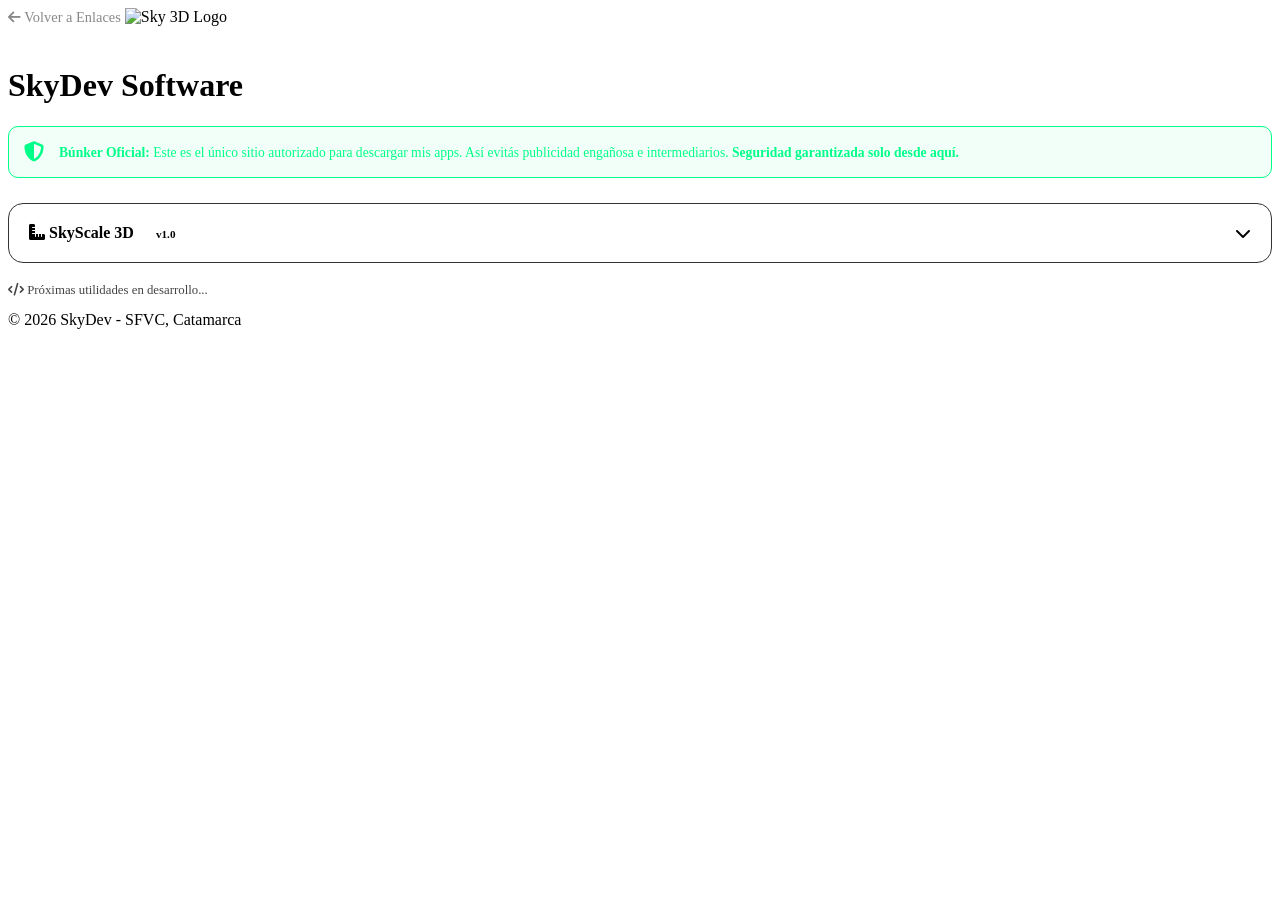
==== apps.html @ 411edb89 "Update apps.html" ====
<!DOCTYPE html>
<html lang="es">
<head>
    <meta charset="UTF-8">
    <meta name="viewport" content="width=device-width, initial-scale=1.0">
    <title>SkyDev Apps | Herramientas 3D</title>
    
    <link rel="stylesheet" href="https://cdnjs.cloudflare.com/ajax/libs/font-awesome/6.5.1/css/all.min.css">
    <link rel="stylesheet" href="style.css">
    
    <style>
        .security-notice {
            background: rgba(0, 255, 136, 0.05);
            border: 1px solid #00ff88;
            border-radius: 10px;
            padding: 15px;
            margin-bottom: 25px;
            font-size: 0.85em;
            line-height: 1.4;
            color: #00ff88;
            display: flex;
            align-items: center;
            gap: 15px;
        }

        .app-collapsible {
            background: rgba(255, 255, 255, 0.03);
            border: 1px solid #333;
            border-radius: 15px;
            margin-bottom: 15px;
            overflow: hidden;
            transition: 0.3s;
        }

        .app-collapsible summary {
            padding: 20px;
            list-style: none; 
            display: flex;
            justify-content: space-between;
            align-items: center;
            cursor: pointer;
            font-weight: bold;
        }

        .app-collapsible summary::-webkit-details-marker {
            display: none; 
        }

        .app-collapsible[open] {
            border-color: var(--accent-color);
            background: rgba(255, 255, 255, 0.05);
        }

        .app-content {
            padding: 0 20px 20px 20px;
            text-align: left;
            border-top: 1px solid #222;
        }

        .version-tag {
            font-size: 0.7em;
            background: var(--accent-color);
            color: #000;
            padding: 2px 8px;
            border-radius: 4px;
            margin-left: 10px;
        }

        .warning-box {
            background: rgba(243, 156, 18, 0.1);
            border-left: 4px solid #f39c12;
            padding: 10px;
            margin: 15px 0;
            font-size: 0.85em;
            color: #f39c12;
        }

        .back-button {
            display: inline-block;
            margin-bottom: 20px;
            color: #888;
            text-decoration: none;
            font-size: 0.9em;
        }

        .back-button:hover { color: var(--accent-color); }

        .inner-tutorial {
            background: #111;
            padding: 15px;
            border-radius: 8px;
            margin-top: 15px;
        }

        .step-item {
            margin-bottom: 15px;
            color: #ccc;
            font-size: 0.85em;
            line-height: 1.5;
        }

        .step-item strong {
            color: var(--accent-color);
            display: block;
            margin-bottom: 3px;
        }

        .author-credit {
            font-size: 0.75em;
            color: #666;
            margin-top: -10px;
            margin-bottom: 15px;
            display: block;
            font-style: italic;
        }
    </style>
</head>
<body>

    <div class="profile-container">
        <a href="index.html" class="back-button">
            <i class="fas fa-arrow-left"></i> Volver a Enlaces
        </a>

        <img src="logo.png" alt="Sky 3D Logo" class="logo">
        <h1>SkyDev Software</h1>
        
        <div class="security-notice">
            <i class="fas fa-shield-alt" style="font-size: 1.5em;"></i>
            <span>
                <strong>Búnker Oficial:</strong> Este es el único sitio autorizado para descargar mis apps. Así evitás publicidad engañosa e intermediarios. <b>Seguridad garantizada solo desde aquí.</b>
            </span>
        </div>

        <div class="links-container">
            
            <details class="app-collapsible">
                <summary>
                    <div>
                        <i class="fas fa-ruler-combined"></i> SkyScale 3D 
                        <span class="version-tag">v1.0</span>
                    </div>
                    <i class="fas fa-chevron-down"></i>
                </summary>
                
                <div class="app-content">
                    <p style="font-size: 0.9em; color: #ccc; margin-top: 15px;">
                        Optimizá el escalado de tus Chopps. Calculá el % exacto según la circunferencia real del inserto de aluminio.
                    </p>

                    <a href="./apps/SkyScale3D.apk" class="link-card" style="margin: 10px 0;" download>
                        <i class="fas fa-download"></i>
                        <span>Descargar APK Directa</span>
                    </a>
                    
                    <a href="https://www.virustotal.com/gui/file/7aca41ff1042cc9d44721fdc01b255e79ffb18291abf3b627790130710ea9257/detection" target="_blank" class="link-card" style="margin: 0; background: #1a1a1a; font-size: 0.8em;">
                        <i class="fas fa-shield-virus"></i>
                        <span>Ver Reporte VirusTotal</span>
                    </a>

                    <div class="warning-box">
                        <strong>⚠️ Tip Técnico:</strong> Imprimí una "rodaja" de prueba para verificar el calce. Ajustá el eje Z según el largo de tu aluminio.
                    </div>

                    <div class="inner-tutorial">
                        <h4 style="color: var(--accent-color); font-size: 1em; margin-bottom: 15px;">📖 Guía Técnica de Escalado:</h4>
                        
                        <p style="font-size: 0.8em; color: #888; margin-bottom: 8px;">Herramienta recomendada para medir radios:</p>
                        <a href="https://makerworld.com/en/models/2225287-caliper-radius-gauge-corner-radius-up-to-130-mm#profileId-2467730" target="_blank" class="link-card" style="margin: 0 0 15px 0; background: #333; border: 1px solid #444; font-size: 0.8em;">
                            <i class="fas fa-external-link-alt"></i> <span>Accesorio Calibre (MakerWorld)</span>
                        </a>
                        <span class="author-credit">Créditos y agradecimiento al autor de este diseño por su aporte a la comunidad.</span>

                        <div class="step-item">
                            <strong>1. Medición del Inserto</strong>
                            Medí el contorno superior del aluminio con cinta de modista (bien tensa). Anotá los cm exactos.
                        </div>

                        <div class="step-item">
                            <strong>2. Medición del Diseño (STL)</strong>
                            En Bambu Studio, Orca o Cura, medí el diámetro interno del hueco del modelo donde encastra el aluminio.
                        </div>

                        <div class="step-item">
                            <strong>3. Cálculo en la App</strong>
                            Ingresá ambos valores en SkyScale 3D. La app te dará el <strong>% de escala</strong> necesario para X e Y.
                        </div>

                        <div class="step-item">
                            <strong>4. Configuración del Slicer</strong>
                            Desactivá el "Escalado Uniforme" (el candadito), aplicá el % en X e Y, y ajustá la altura Z manualmente.
                        </div>

                        <div class="step-item">
                            <strong>5. Prueba FDM Safe</strong>
                            Usá la herramienta de corte para imprimir solo una "rodaja" y verificar el calce antes del modelo final.
                        </div>
                    </div>

                    <p style="text-align: center; font-size: 0.7em; color: #555; margin-top: 15px;">
                        🎥 Video tutorial próximamente en YouTube y TikTok.
                    </p>
                </div>
            </details>

            <p style="color: #444; font-size: 0.8em; margin-top: 20px;">
                <i class="fas fa-code"></i> Próximas utilidades en desarrollo...
            </p>

        </div>
    </div>

    <footer>
        &copy; 2026 SkyDev - SFVC, Catamarca
    </footer>

</body>
</html>
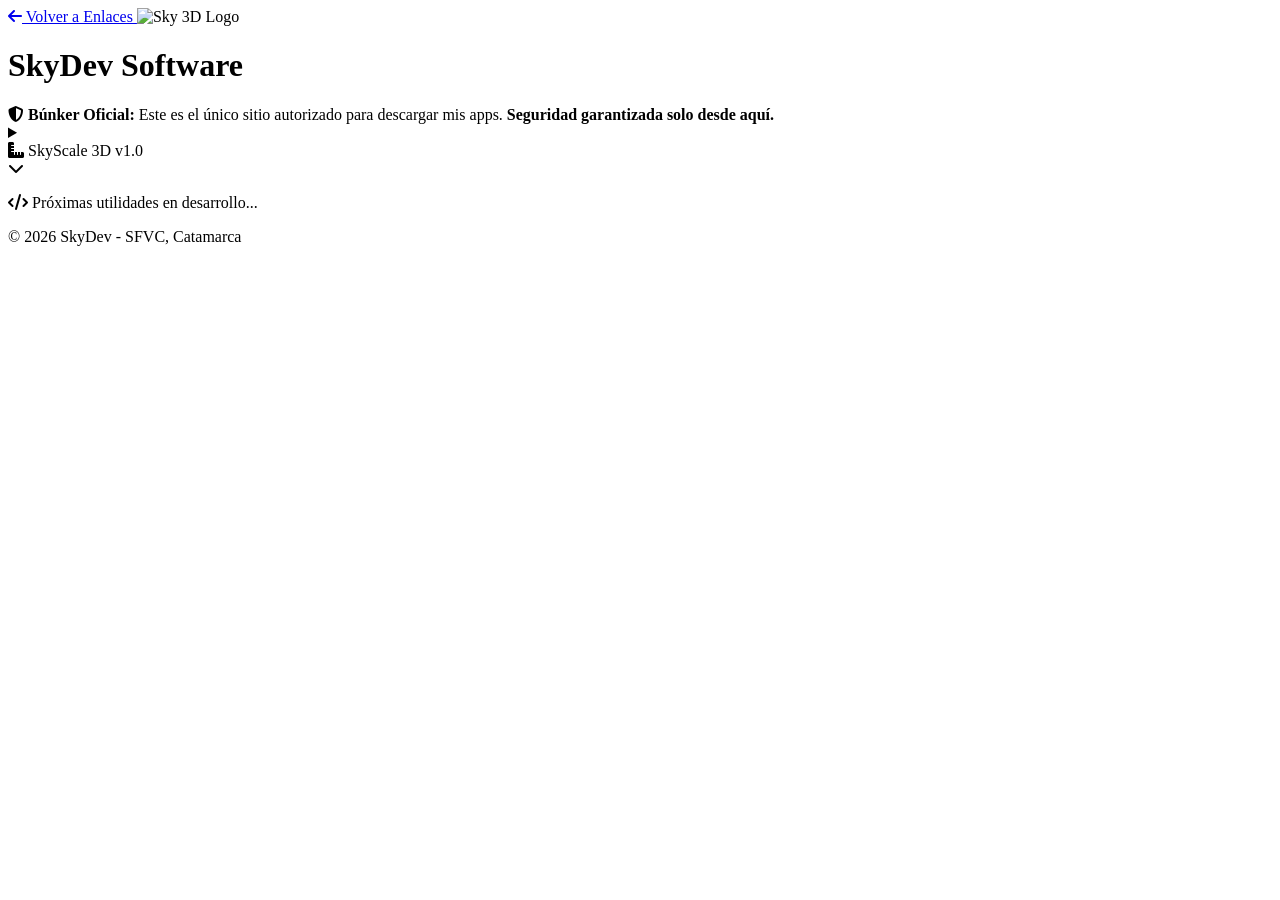
==== commit c4637c64: "Update apps.html" ====
--- a/apps.html
+++ b/apps.html
@@ -5,115 +5,23 @@
     <meta name="viewport" content="width=device-width, initial-scale=1.0">
     <title>SkyDev Apps | Herramientas 3D</title>
     
+    <script type="application/ld+json">
+    {
+      "@context": "https://schema.org",
+      "@type": "SoftwareApplication",
+      "name": "SkyScale 3D",
+      "operatingSystem": "Android",
+      "applicationCategory": "UtilitiesApplication",
+      "softwareVersion": "1.0",
+      "author": {
+        "@type": "Person",
+        "name": "Franco Jesús Pacheco"
+      }
+    }
+    </script>
+
     <link rel="stylesheet" href="https://cdnjs.cloudflare.com/ajax/libs/font-awesome/6.5.1/css/all.min.css">
     <link rel="stylesheet" href="style.css">
-    
-    <style>
-        .security-notice {
-            background: rgba(0, 255, 136, 0.05);
-            border: 1px solid #00ff88;
-            border-radius: 10px;
-            padding: 15px;
-            margin-bottom: 25px;
-            font-size: 0.85em;
-            line-height: 1.4;
-            color: #00ff88;
-            display: flex;
-            align-items: center;
-            gap: 15px;
-        }
-
-        .app-collapsible {
-            background: rgba(255, 255, 255, 0.03);
-            border: 1px solid #333;
-            border-radius: 15px;
-            margin-bottom: 15px;
-            overflow: hidden;
-            transition: 0.3s;
-        }
-
-        .app-collapsible summary {
-            padding: 20px;
-            list-style: none; 
-            display: flex;
-            justify-content: space-between;
-            align-items: center;
-            cursor: pointer;
-            font-weight: bold;
-        }
-
-        .app-collapsible summary::-webkit-details-marker {
-            display: none; 
-        }
-
-        .app-collapsible[open] {
-            border-color: var(--accent-color);
-            background: rgba(255, 255, 255, 0.05);
-        }
-
-        .app-content {
-            padding: 0 20px 20px 20px;
-            text-align: left;
-            border-top: 1px solid #222;
-        }
-
-        .version-tag {
-            font-size: 0.7em;
-            background: var(--accent-color);
-            color: #000;
-            padding: 2px 8px;
-            border-radius: 4px;
-            margin-left: 10px;
-        }
-
-        .warning-box {
-            background: rgba(243, 156, 18, 0.1);
-            border-left: 4px solid #f39c12;
-            padding: 10px;
-            margin: 15px 0;
-            font-size: 0.85em;
-            color: #f39c12;
-        }
-
-        .back-button {
-            display: inline-block;
-            margin-bottom: 20px;
-            color: #888;
-            text-decoration: none;
-            font-size: 0.9em;
-        }
-
-        .back-button:hover { color: var(--accent-color); }
-
-        .inner-tutorial {
-            background: #111;
-            padding: 15px;
-            border-radius: 8px;
-            margin-top: 15px;
-        }
-
-        .step-item {
-            margin-bottom: 15px;
-            color: #ccc;
-            font-size: 0.85em;
-            line-height: 1.5;
-        }
-
-        .step-item strong {
-            color: var(--accent-color);
-            display: block;
-            margin-bottom: 3px;
-        }
-
-        .author-credit {
-            font-size: 0.75em;
-            color: #666;
-            margin-top: -10px;
-            margin-bottom: 15px;
-            display: block;
-            font-style: italic;
-        }
-    </style>
 </head>
 <body>
 
@@ -126,9 +34,9 @@
         <h1>SkyDev Software</h1>
         
         <div class="security-notice">
-            <i class="fas fa-shield-alt" style="font-size: 1.5em;"></i>
+            <i class="fas fa-shield-alt"></i>
             <span>
-                <strong>Búnker Oficial:</strong> Este es el único sitio autorizado para descargar mis apps. Así evitás publicidad engañosa e intermediarios. <b>Seguridad garantizada solo desde aquí.</b>
+                <strong>Búnker Oficial:</strong> Este es el único sitio autorizado para descargar mis apps. <b>Seguridad garantizada solo desde aquí.</b>
             </span>
         </div>
 
@@ -136,24 +44,24 @@
             
             <details class="app-collapsible">
                 <summary>
-                    <div>
+                    <div class="app-title">
                         <i class="fas fa-ruler-combined"></i> SkyScale 3D 
                         <span class="version-tag">v1.0</span>
                     </div>
-                    <i class="fas fa-chevron-down"></i>
+                    <i class="fas fa-chevron-down arrow"></i>
                 </summary>
                 
                 <div class="app-content">
-                    <p style="font-size: 0.9em; color: #ccc; margin-top: 15px;">
+                    <p class="app-description">
                         Optimizá el escalado de tus Chopps. Calculá el % exacto según la circunferencia real del inserto de aluminio.
                     </p>
 
-                    <a href="./apps/SkyScale3D.apk" class="link-card" style="margin: 10px 0;" download>
+                    <a href="./apps/SkyScale3D.apk" class="link-card download-btn" download>
                         <i class="fas fa-download"></i>
                         <span>Descargar APK Directa</span>
                     </a>
                     
-                    <a href="https://www.virustotal.com/gui/file/7aca41ff1042cc9d44721fdc01b255e79ffb18291abf3b627790130710ea9257/detection" target="_blank" class="link-card" style="margin: 0; background: #1a1a1a; font-size: 0.8em;">
+                    <a href="https://www.virustotal.com/gui/file/..." target="_blank" class="link-card vt-report">
                         <i class="fas fa-shield-virus"></i>
                         <span>Ver Reporte VirusTotal</span>
                     </a>
@@ -163,47 +71,33 @@
                     </div>
 
                     <div class="inner-tutorial">
-                        <h4 style="color: var(--accent-color); font-size: 1em; margin-bottom: 15px;">📖 Guía Técnica de Escalado:</h4>
+                        <h4>📖 Guía Técnica de Escalado:</h4>
                         
-                        <p style="font-size: 0.8em; color: #888; margin-bottom: 8px;">Herramienta recomendada para medir radios:</p>
-                        <a href="https://makerworld.com/en/models/2225287-caliper-radius-gauge-corner-radius-up-to-130-mm#profileId-2467730" target="_blank" class="link-card" style="margin: 0 0 15px 0; background: #333; border: 1px solid #444; font-size: 0.8em;">
+                        <p class="helper-text">Herramienta recomendada para medir radios:</p>
+                        <a href="https://makerworld.com/..." target="_blank" class="link-card tool-link">
                             <i class="fas fa-external-link-alt"></i> <span>Accesorio Calibre (MakerWorld)</span>
                         </a>
-                        <span class="author-credit">Créditos y agradecimiento al autor de este diseño por su aporte a la comunidad.</span>
+                        <span class="author-credit">Créditos al autor por su aporte a la comunidad.</span>
 
                         <div class="step-item">
                             <strong>1. Medición del Inserto</strong>
-                            Medí el contorno superior del aluminio con cinta de modista (bien tensa). Anotá los cm exactos.
+                            Medí el contorno superior del aluminio con cinta de modista. Anotá los cm.
                         </div>
 
                         <div class="step-item">
                             <strong>2. Medición del Diseño (STL)</strong>
-                            En Bambu Studio, Orca o Cura, medí el diámetro interno del hueco del modelo donde encastra el aluminio.
+                            En el slicer, medí el diámetro interno del hueco del modelo.
                         </div>
 
                         <div class="step-item">
                             <strong>3. Cálculo en la App</strong>
-                            Ingresá ambos valores en SkyScale 3D. La app te dará el <strong>% de escala</strong> necesario para X e Y.
-                        </div>
-
-                        <div class="step-item">
-                            <strong>4. Configuración del Slicer</strong>
-                            Desactivá el "Escalado Uniforme" (el candadito), aplicá el % en X e Y, y ajustá la altura Z manualmente.
-                        </div>
-
-                        <div class="step-item">
-                            <strong>5. Prueba FDM Safe</strong>
-                            Usá la herramienta de corte para imprimir solo una "rodaja" y verificar el calce antes del modelo final.
+                            Ingresá ambos valores en SkyScale 3D para obtener el %.
                         </div>
                     </div>
-
-                    <p style="text-align: center; font-size: 0.7em; color: #555; margin-top: 15px;">
-                        🎥 Video tutorial próximamente en YouTube y TikTok.
-                    </p>
                 </div>
             </details>
 
-            <p style="color: #444; font-size: 0.8em; margin-top: 20px;">
+            <p class="dev-status">
                 <i class="fas fa-code"></i> Próximas utilidades en desarrollo...
             </p>
 
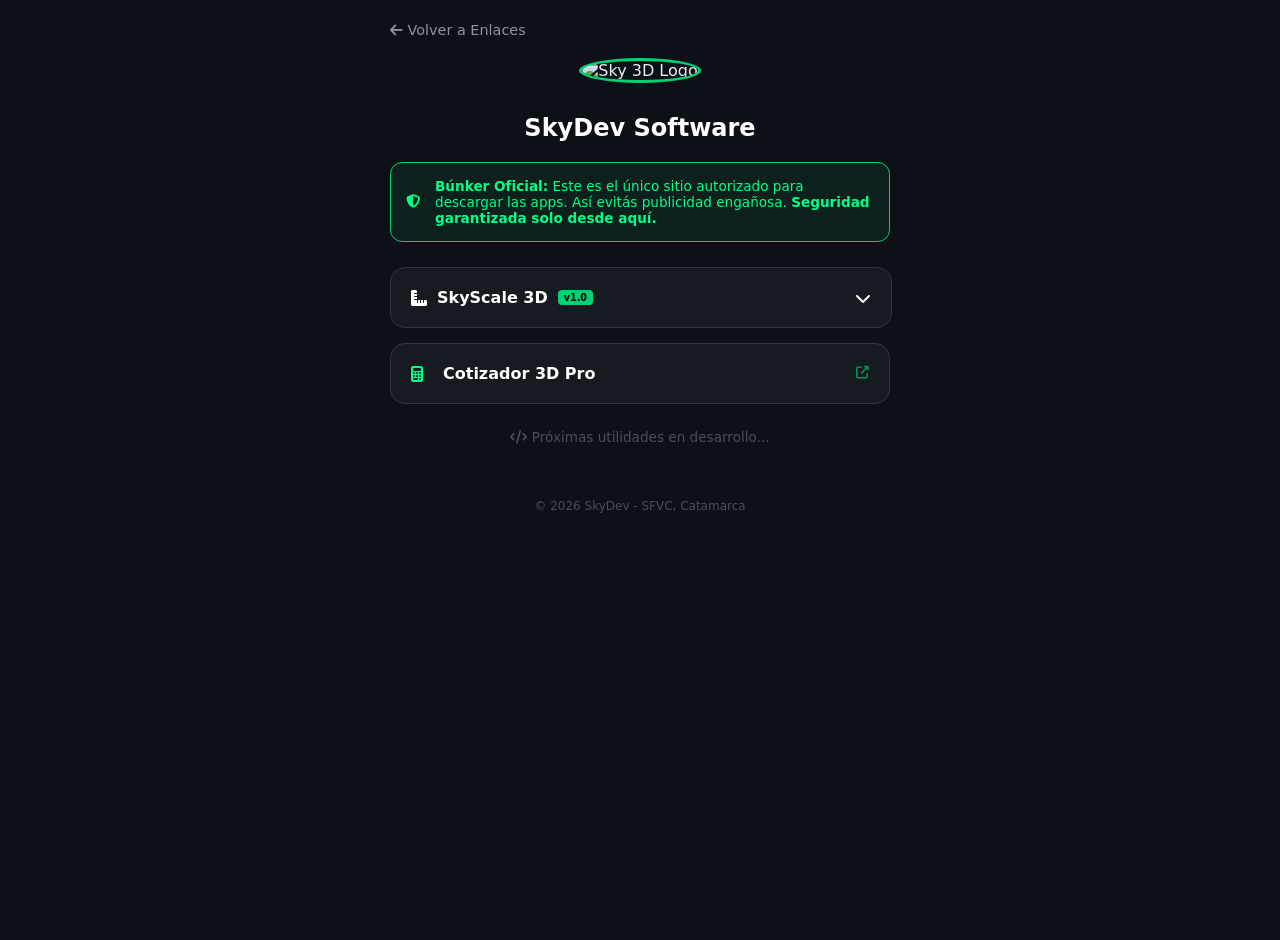
==== commit a6e1ddfd: "Update apps.html" ====
--- a/apps.html
+++ b/apps.html
@@ -21,7 +21,7 @@
     </script>
 
     <link rel="stylesheet" href="https://cdnjs.cloudflare.com/ajax/libs/font-awesome/6.5.1/css/all.min.css">
-    <link rel="stylesheet" href="style.css">
+    <link rel="stylesheet" href="css/apps-style.css">
 </head>
 <body>
 
@@ -36,7 +36,7 @@
         <div class="security-notice">
             <i class="fas fa-shield-alt"></i>
             <span>
-                <strong>Búnker Oficial:</strong> Este es el único sitio autorizado para descargar mis apps. <b>Seguridad garantizada solo desde aquí.</b>
+                <strong>Búnker Oficial:</strong> Este es el único sitio autorizado para descargar las apps. Así evitás publicidad engañosa. <b>Seguridad garantizada solo desde aquí.</b>
             </span>
         </div>
 
@@ -61,7 +61,7 @@
                         <span>Descargar APK Directa</span>
                     </a>
                     
-                    <a href="https://www.virustotal.com/gui/file/..." target="_blank" class="link-card vt-report">
+                    <a href="https://www.virustotal.com/gui/file/7aca41ff1042cc9d44721fdc01b255e79ffb18291abf3b627790130710ea9257/detection" target="_blank" class="link-card vt-report">
                         <i class="fas fa-shield-virus"></i>
                         <span>Ver Reporte VirusTotal</span>
                     </a>
@@ -73,29 +73,46 @@
                     <div class="inner-tutorial">
                         <h4>📖 Guía Técnica de Escalado:</h4>
                         
-                        <p class="helper-text">Herramienta recomendada para medir radios:</p>
-                        <a href="https://makerworld.com/..." target="_blank" class="link-card tool-link">
+                        <p class="tutorial-subtext">Herramienta recomendada para medir radios:</p>
+                        <a href="https://makerworld.com/en/models/2225287-caliper-radius-gauge-corner-radius-up-to-130-mm#profileId-2467730" target="_blank" class="tool-link-card">
                             <i class="fas fa-external-link-alt"></i> <span>Accesorio Calibre (MakerWorld)</span>
                         </a>
-                        <span class="author-credit">Créditos al autor por su aporte a la comunidad.</span>
 
                         <div class="step-item">
                             <strong>1. Medición del Inserto</strong>
-                            Medí el contorno superior del aluminio con cinta de modista. Anotá los cm.
+                            Medí el contorno superior del aluminio con cinta de modista. Anotá los cm exactos.
                         </div>
 
                         <div class="step-item">
                             <strong>2. Medición del Diseño (STL)</strong>
-                            En el slicer, medí el diámetro interno del hueco del modelo.
+                            En tu slicer, medí el diámetro interno del hueco donde encastra el aluminio.
                         </div>
 
                         <div class="step-item">
                             <strong>3. Cálculo en la App</strong>
-                            Ingresá ambos valores en SkyScale 3D para obtener el %.
+                            Ingresá los valores en SkyScale 3D para obtener el % de escala necesario.
+                        </div>
+
+                        <div class="step-item">
+                            <strong>4. Configuración del Slicer</strong>
+                            Aplicá el % en X e Y (desvinculando el candadito) y ajustá Z manualmente.
+                        </div>
+
+                        <div class="step-item">
+                            <strong>5. Prueba FDM Safe</strong>
+                            Imprimí una rodaja de prueba para verificar el calce antes del modelo final.
                         </div>
                     </div>
                 </div>
             </details>
+
+            <a href="cotizador.html" class="link-card main-tool-link">
+                <div class="app-title">
+                    <i class="fas fa-calculator"></i> 
+                    <span class="tool-name">Cotizador 3D Pro</span>
+                </div>
+                <i class="fas fa-external-link-alt" style="font-size: 0.8em; opacity: 0.5;"></i>
+            </a>
 
             <p class="dev-status">
                 <i class="fas fa-code"></i> Próximas utilidades en desarrollo...
--- a/css/apps-style.css
+++ b/css/apps-style.css
@@ -0,0 +1,221 @@
+body {
+    background-color: #0d1117;
+    color: #e6edf3;
+    font-family: 'Segoe UI', system-ui, -apple-system, sans-serif;
+    display: flex;
+    flex-direction: column;
+    align-items: center;
+    min-height: 100vh;
+    margin: 0;
+    padding: 20px;
+}
+
+.profile-container {
+    text-align: center;
+    max-width: 500px;
+    width: 100%;
+}
+
+.back-button {
+    display: inline-block;
+    color: #8b949e;
+    text-decoration: none;
+    font-size: 0.9em;
+    margin-bottom: 20px;
+    transition: 0.3s;
+    width: 100%;
+    text-align: left;
+}
+
+.back-button:hover {
+    color: #00ff88;
+}
+
+.logo {
+    width: 100px;
+    height: 100px;
+    border-radius: 50%;
+    border: 3px solid #00d172;
+    margin-bottom: 15px;
+    object-fit: cover;
+}
+
+h1 {
+    font-size: 24px;
+    margin-bottom: 20px;
+    color: #ffffff;
+}
+
+.security-notice {
+    background: rgba(0, 209, 114, 0.08);
+    border: 1px solid #00d172;
+    border-radius: 12px;
+    padding: 15px;
+    margin-bottom: 25px;
+    font-size: 0.85em;
+    display: flex;
+    gap: 15px;
+    align-items: center;
+    color: #00ff88;
+    text-align: left;
+}
+
+.app-collapsible {
+    background: #161b22;
+    border: 1px solid #30363d;
+    border-radius: 15px;
+    margin-bottom: 15px;
+    overflow: hidden;
+    width: 100%;
+}
+
+summary {
+    padding: 20px;
+    list-style: none;
+    display: flex;
+    justify-content: space-between;
+    align-items: center;
+    cursor: pointer;
+    font-weight: bold;
+    color: #ffffff;
+}
+
+.app-collapsible[open] {
+    border-color: #00ff88;
+}
+
+.app-title {
+    display: flex;
+    align-items: center;
+    gap: 10px;
+}
+
+.version-tag {
+    font-size: 0.6em;
+    background: #00d172;
+    color: #000;
+    padding: 2px 6px;
+    border-radius: 4px;
+    font-weight: 800;
+}
+
+.app-content {
+    padding: 0 20px 20px 20px;
+    border-top: 1px solid #30363d;
+}
+
+.app-description {
+    font-size: 0.95em;
+    color: #c9d1d9;
+    margin-top: 15px;
+    text-align: left;
+}
+
+.link-card {
+    display: flex;
+    align-items: center;
+    justify-content: center;
+    gap: 10px;
+    padding: 12px;
+    border-radius: 8px;
+    text-decoration: none;
+    font-weight: bold;
+    transition: 0.3s;
+    margin: 10px 0;
+}
+
+.download-btn {
+    background: #00d172;
+    color: #0d1117;
+}
+
+.vt-report {
+    background: #0d1117;
+    border: 1px solid #30363d;
+    color: #8b949e;
+    font-size: 0.8em;
+}
+
+.main-tool-link {
+    background: #161b22; 
+    border: 1px solid #30363d; 
+    color: #00ff88; 
+    justify-content: space-between; 
+    padding: 20px !important; 
+    border-radius: 15px;
+}
+
+.tool-name {
+    color: #fff; 
+    margin-left: 10px;
+}
+
+.warning-box {
+    border-left: 4px solid #d29922; 
+    background: rgba(210, 153, 34, 0.1);
+    padding: 12px;
+    color: #e3b341;
+    font-size: 0.85em;
+    text-align: left;
+    margin: 15px 0;
+}
+
+.inner-tutorial {
+    background: #0d1117;
+    padding: 15px;
+    border-radius: 8px;
+    text-align: left;
+    border: 1px solid #21262d;
+}
+
+.inner-tutorial h4 {
+    margin-top: 0;
+    color: #00ff88;
+    font-size: 1em;
+}
+
+.tutorial-subtext {
+    font-size: 0.8em; 
+    color: #8b949e; 
+    margin-bottom: 8px;
+}
+
+.tool-link-card {
+    display: flex;
+    align-items: center;
+    gap: 10px;
+    padding: 10px;
+    background: #161b22;
+    border: 1px solid #30363d;
+    border-radius: 6px;
+    color: #c9d1d9;
+    text-decoration: none;
+    font-size: 0.8em;
+    margin-bottom: 15px;
+}
+
+.step-item {
+    margin-bottom: 15px;
+    font-size: 0.9em;
+    color: #e6edf3; 
+    line-height: 1.4;
+}
+
+.step-item strong {
+    color: #00ff88;
+    display: block;
+    margin-bottom: 3px;
+    font-size: 1.1em;
+}
+
+.dev-status {
+    color: #484f58;
+    font-size: 0.85em;
+    margin-top: 25px;
+}
+
+footer {
+    margin-top: 40px;
+    font-size: 12px;
+    color: #484f58;
+}
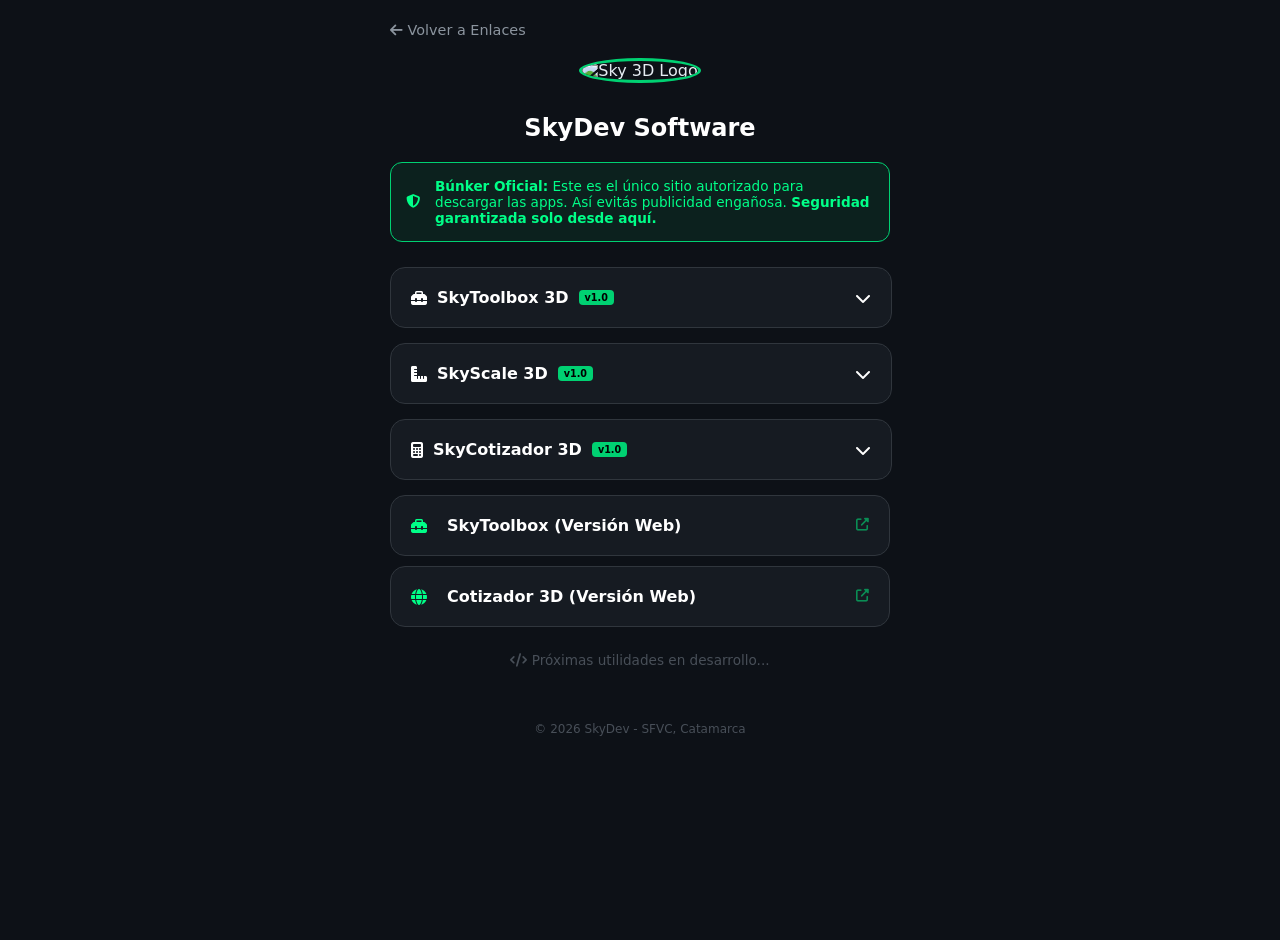
==== commit e5bff427: "Update apps.html se añade nueva app sky toolbox" ====
--- a/apps.html
+++ b/apps.html
@@ -9,7 +9,7 @@
     {
       "@context": "https://schema.org",
       "@type": "SoftwareApplication",
-      "name": "SkyScale 3D",
+      "name": "SkyDev Suite 3D",
       "operatingSystem": "Android",
       "applicationCategory": "UtilitiesApplication",
       "softwareVersion": "1.0",
@@ -45,6 +45,59 @@
             <details class="app-collapsible">
                 <summary>
                     <div class="app-title">
+                        <i class="fas fa-toolbox"></i> SkyToolbox 3D 
+                        <span class="version-tag">v1.0</span>
+                    </div>
+                    <i class="fas fa-chevron-down arrow"></i>
+                </summary>
+                
+                <div class="app-content">
+                    <p class="app-description">
+                        🛠️ <b>Toolbox de Calibración:</b> La herramienta para dominar la física de tus impresiones. Diseñada para optimizar perfiles profesionales.
+                    </p>
+
+                    <a href="./apps/skytoolbox.apk" class="link-card download-btn" download>
+                        <i class="fas fa-download"></i>
+                        <span>Descargar APK Directa</span>
+                    </a>
+                    
+                    <a href="https://www.virustotal.com/gui/file/281e67f9e94b25909ba89e2113fb911532d0984ffbc069e0394ca1f56675377b/detection" target="_blank" class="link-card vt-report">
+                        <i class="fas fa-shield-virus"></i>
+                        <span>Ver Reporte VirusTotal</span>
+                    </a>
+
+                    <div class="warning-box">
+                        <strong>💎 Calculadoras de Precisión:</strong> Flow Ratio, Pressure Advance (PA), Caudal Volumétrico y VFA para eliminar resonancias.
+                    </div>
+
+                    <div class="inner-tutorial">
+                        <h4>🧠 Guía de Calibración Profesional:</h4>
+                        
+                        <div class="step-item">
+                            <strong>1. Base y Dinámica</strong>
+                            Lográ resultados profesionales siguiendo un flujo lógico: definí la base térmica y el flujo preciso de extrusión (Flow Ratio).
+                        </div>
+
+                        <div class="step-item">
+                            <strong>2. Velocidad y Estética</strong>
+                            Optimizá la dinámica mediante Pressure Advance y encontrá el techo de velocidad real de tu hotend. Perfeccioná la estética eliminando resonancias rítmicas con test VFA y ocultando costuras mediante Scarf Seams.
+                        </div>
+
+                        <div class="step-item">
+                            <strong>3. Compensación Física</strong>
+                            Corregí dimensiones finales aplicando compensación por contracción térmica según la física de cada polímero.
+                        </div>
+
+                        <p class="tutorial-subtext" style="text-align: center; margin-top: 15px; font-weight: bold; color: var(--accent-color);">
+                            Optimizá. Calibra. Dominá.
+                        </p>
+                    </div>
+                </div>
+            </details>
+
+            <details class="app-collapsible">
+                <summary>
+                    <div class="app-title">
                         <i class="fas fa-ruler-combined"></i> SkyScale 3D 
                         <span class="version-tag">v1.0</span>
                     </div>
@@ -61,7 +114,7 @@
                         <span>Descargar APK Directa</span>
                     </a>
                     
-                    <a href="https://www.virustotal.com/gui/file/7aca41ff1042cc9d44721fdc01b255e79ffb18291abf3b627790130710ea9257/detection" target="_blank" class="link-card vt-report">
+                    <a href="https://www.virustotal.com/gui/file/ecdd76925c81f0ccfa186b9210b467746972acd23e282d61f518145b0f6550cd/detection" target="_blank" class="link-card vt-report">
                         <i class="fas fa-shield-virus"></i>
                         <span>Ver Reporte VirusTotal</span>
                     </a>
@@ -77,6 +130,10 @@
                         <a href="https://makerworld.com/en/models/2225287-caliper-radius-gauge-corner-radius-up-to-130-mm#profileId-2467730" target="_blank" class="tool-link-card">
                             <i class="fas fa-external-link-alt"></i> <span>Accesorio Calibre (MakerWorld)</span>
                         </a>
+                        
+                        <span class="author-credit">
+                            Créditos y agradecimiento al autor de este diseño por su aporte a la comunidad.
+                        </span>
 
                         <div class="step-item">
                             <strong>1. Medición del Inserto</strong>
@@ -87,29 +144,71 @@
                             <strong>2. Medición del Diseño (STL)</strong>
                             En tu slicer, medí el diámetro interno del hueco donde encastra el aluminio.
                         </div>
-
-                        <div class="step-item">
-                            <strong>3. Cálculo en la App</strong>
-                            Ingresá los valores en SkyScale 3D para obtener el % de escala necesario.
-                        </div>
-
-                        <div class="step-item">
-                            <strong>4. Configuración del Slicer</strong>
-                            Aplicá el % en X e Y (desvinculando el candadito) y ajustá Z manualmente.
-                        </div>
-
-                        <div class="step-item">
-                            <strong>5. Prueba FDM Safe</strong>
-                            Imprimí una rodaja de prueba para verificar el calce antes del modelo final.
-                        </div>
                     </div>
                 </div>
             </details>
+
+            <details class="app-collapsible">
+                <summary>
+                    <div class="app-title">
+                        <i class="fas fa-calculator"></i> SkyCotizador 3D 
+                        <span class="version-tag">v1.0</span>
+                    </div>
+                    <i class="fas fa-chevron-down arrow"></i>
+                </summary>
+                
+                <div class="app-content">
+                    <p class="app-description">
+                        Diseñada específicamente para <b>Makers</b>. Calculá el costo de venta real de tus impresiones ingresando gramos, tiempo y costos fijos de forma rápida.
+                    </p>
+
+                    <a href="./apps/SkyCotizador3D.apk" class="link-card download-btn" download>
+                        <i class="fas fa-download"></i>
+                        <span>Descargar APK</span>
+                    </a>
+                    
+                    <a href="https://www.virustotal.com/gui/file/342a9390df754a096530408895630f4f8300a777017dcd025226b23c7d423de4/detection" target="_blank" class="link-card vt-report">
+                        <i class="fas fa-shield-virus"></i>
+                        <span>Ver Reporte VirusTotal</span>
+                    </a>
+
+                    <div class="warning-box">
+                        <strong>🚀 Optimizada:</strong> Herramienta ultra ligera (2.2Mb) para un acceso instantáneo en el taller sin consumir recursos de tu equipo.
+                    </div>
+
+                    <div class="inner-tutorial">
+                        <h4>📊 Cálculo para Makers:</h4>
+                        
+                        <div class="step-item">
+                            <strong>1. Carga de Insumos</strong>
+                            Ingresá el precio de tu filamento y el costo de energía de tu factura de luz.
+                        </div>
+
+                        <div class="step-item">
+                            <strong>2. Datos del Slicer</strong>
+                            Cargá los gramos y horas que te indica el laminador para obtener el costo real de la pieza.
+                        </div>
+
+                        <div class="step-item">
+                            <strong>3. Margen de Venta</strong>
+                            Seleccioná el perfil de ganancia (Estándar, Técnico o Premium) para cerrar tu presupuesto.
+                        </div>
+                    </div>
+                </div>
+            </details>
+
+            <a href="skytoolbox.html" class="link-card main-tool-link">
+                <div class="app-title">
+                    <i class="fas fa-toolbox"></i> 
+                    <span class="tool-name">SkyToolbox (Versión Web)</span>
+                </div>
+                <i class="fas fa-external-link-alt" style="font-size: 0.8em; opacity: 0.5;"></i>
+            </a>
 
             <a href="cotizador.html" class="link-card main-tool-link">
                 <div class="app-title">
-                    <i class="fas fa-calculator"></i> 
-                    <span class="tool-name">Cotizador 3D Pro</span>
+                    <i class="fas fa-globe"></i> 
+                    <span class="tool-name">Cotizador 3D (Versión Web)</span>
                 </div>
                 <i class="fas fa-external-link-alt" style="font-size: 0.8em; opacity: 0.5;"></i>
             </a>
--- a/css/apps-style.css
+++ b/css/apps-style.css
@@ -219,3 +219,14 @@
     font-size: 12px;
     color: #484f58;
 }
+
+.author-credit {
+    font-size: 0.65em;
+    color: #8b949e;
+    opacity: 0.6;
+    display: block;
+    font-style: italic;
+    margin-top: -10px;
+    margin-bottom: 20px;
+    text-align: left;
+}
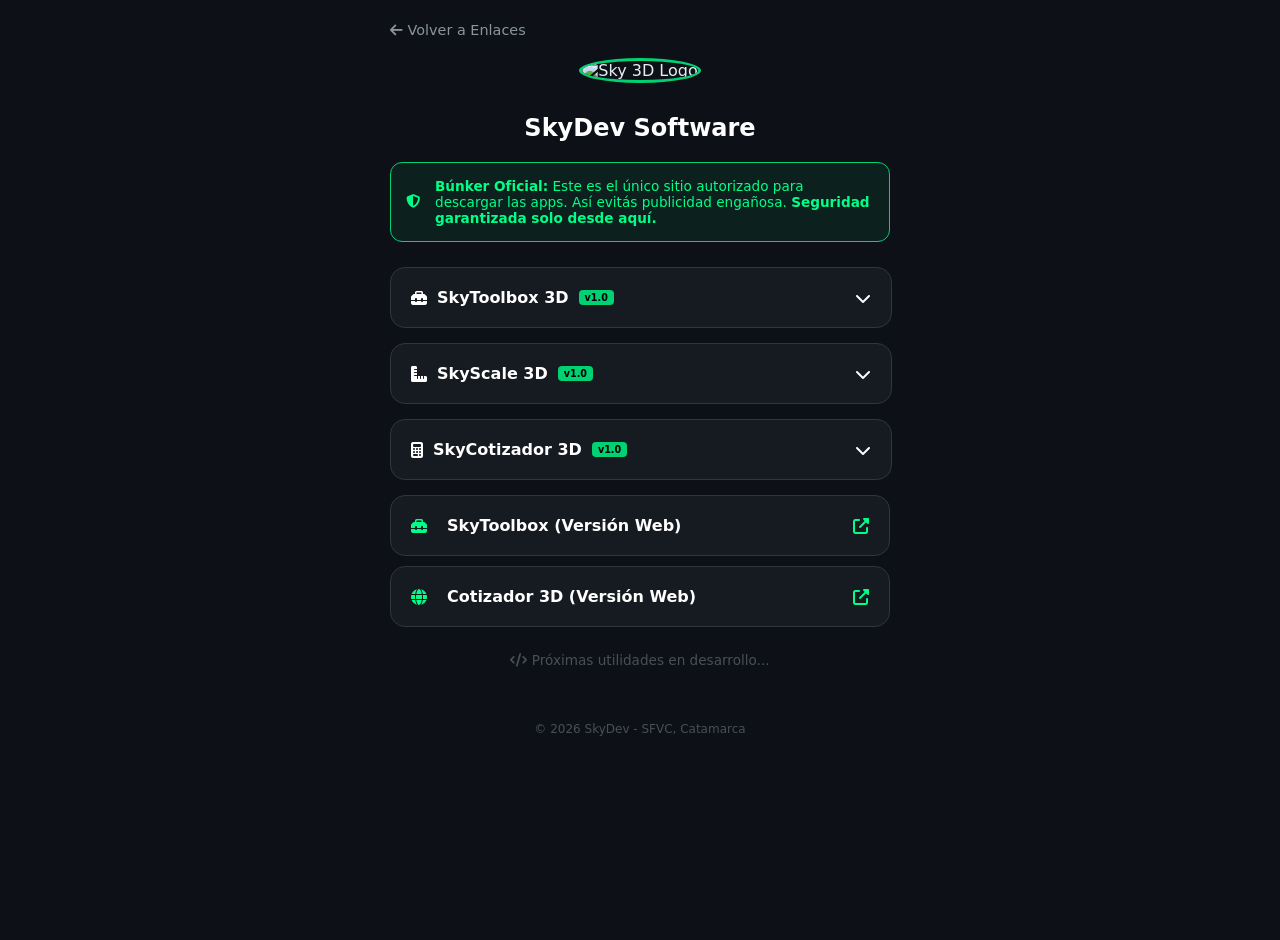
==== commit c2d3c777: "Update apps.html" ====
--- a/apps.html
+++ b/apps.html
@@ -3,7 +3,31 @@
 <head>
     <meta charset="UTF-8">
     <meta name="viewport" content="width=device-width, initial-scale=1.0">
-    <title>SkyDev Apps | Herramientas 3D</title>
+    
+    <meta http-equiv="Content-Security-Policy" content="default-src 'none'; script-src 'self' 'unsafe-inline'; style-src 'self' https://cdnjs.cloudflare.com; font-src https://cdnjs.cloudflare.com; img-src 'self' data: https://sky3d.com.ar; connect-src 'self'; base-uri 'self'; form-action 'self'; frame-ancestors 'none'; upgrade-insecure-requests;">
+
+    <title>SkyDev Apps | Herramientas Profesionales para Impresión 3D</title>
+    <meta name="description" content="Descargá las herramientas oficiales de SkyDev: SkyToolbox, SkyScale y SkyCotizador 3D. Optimizá tu flujo de trabajo en SFVC, Catamarca.">
+    <meta name="keywords" content="skydev apps, skytoolbox, skyscale 3d, skycotizador, apk impresion 3d, franco jesus pacheco, catamarca 3d">
+    <meta name="author" content="Franco Jesús Pacheco">
+    <link rel="canonical" href="https://sky3d.com.ar/apps.html">
+
+    <link rel="icon" type="image/png" sizes="96x96" href="https://sky3d.com.ar/icons/favicon-96x96.png">
+    <link rel="shortcut icon" href="https://sky3d.com.ar/icons/favicon.ico" type="image/x-icon">
+    <link rel="apple-touch-icon" href="https://sky3d.com.ar/icons/apple-touch-icon.png">
+    <link rel="manifest" href="https://sky3d.com.ar/site.webmanifest">
+    <meta name="theme-color" content="#2b5797">
+
+    <meta property="og:type" content="website">
+    <meta property="og:url" content="https://sky3d.com.ar/apps.html">
+    <meta property="og:title" content="SkyDev Apps | Búnker de Software 3D">
+    <meta property="og:description" content="Descargá SkyToolbox y herramientas de calibración profesional. Exclusivo de Sky 3D.">
+    <meta property="og:image" content="https://sky3d.com.ar/logo.png">
+
+    <meta name="twitter:card" content="summary_large_image">
+    <meta name="twitter:title" content="SkyDev Software | SFVC Catamarca">
+    <meta name="twitter:description" content="Herramientas APK para calibración y cotización 3D.">
+    <meta name="twitter:image" content="https://sky3d.com.ar/logo.png">
     
     <script type="application/ld+json">
     {
@@ -20,7 +44,7 @@
     }
     </script>
 
-    <link rel="stylesheet" href="https://cdnjs.cloudflare.com/ajax/libs/font-awesome/6.5.1/css/all.min.css">
+    <link rel="stylesheet" href="https://cdnjs.cloudflare.com/ajax/libs/font-awesome/6.5.1/css/all.min.css" crossorigin="anonymous" referrerpolicy="no-referrer">
     <link rel="stylesheet" href="css/apps-style.css">
 </head>
 <body>
@@ -61,7 +85,7 @@
                         <span>Descargar APK Directa</span>
                     </a>
                     
-                    <a href="https://www.virustotal.com/gui/file/281e67f9e94b25909ba89e2113fb911532d0984ffbc069e0394ca1f56675377b/detection" target="_blank" class="link-card vt-report">
+                    <a href="https://www.virustotal.com/gui/file/281e67f9e94b25909ba89e2113fb911532d0984ffbc069e0394ca1f56675377b/detection" target="_blank" rel="noopener noreferrer" class="link-card vt-report">
                         <i class="fas fa-shield-virus"></i>
                         <span>Ver Reporte VirusTotal</span>
                     </a>
@@ -114,7 +138,7 @@
                         <span>Descargar APK Directa</span>
                     </a>
                     
-                    <a href="https://www.virustotal.com/gui/file/ecdd76925c81f0ccfa186b9210b467746972acd23e282d61f518145b0f6550cd/detection" target="_blank" class="link-card vt-report">
+                    <a href="https://www.virustotal.com/gui/file/ecdd76925c81f0ccfa186b9210b467746972acd23e282d61f518145b0f6550cd/detection" target="_blank" rel="noopener noreferrer" class="link-card vt-report">
                         <i class="fas fa-shield-virus"></i>
                         <span>Ver Reporte VirusTotal</span>
                     </a>
@@ -127,7 +151,7 @@
                         <h4>📖 Guía Técnica de Escalado:</h4>
                         
                         <p class="tutorial-subtext">Herramienta recomendada para medir radios:</p>
-                        <a href="https://makerworld.com/en/models/2225287-caliper-radius-gauge-corner-radius-up-to-130-mm#profileId-2467730" target="_blank" class="tool-link-card">
+                        <a href="https://makerworld.com/en/models/2225287-caliper-radius-gauge-corner-radius-up-to-130-mm#profileId-2467730" target="_blank" rel="noopener noreferrer" class="tool-link-card">
                             <i class="fas fa-external-link-alt"></i> <span>Accesorio Calibre (MakerWorld)</span>
                         </a>
                         
@@ -167,13 +191,13 @@
                         <span>Descargar APK</span>
                     </a>
                     
-                    <a href="https://www.virustotal.com/gui/file/342a9390df754a096530408895630f4f8300a777017dcd025226b23c7d423de4/detection" target="_blank" class="link-card vt-report">
+                    <a href="https://www.virustotal.com/gui/file/342a9390df754a096530408895630f4f8300a777017dcd025226b23c7d423de4/detection" target="_blank" rel="noopener noreferrer" class="link-card vt-report">
                         <i class="fas fa-shield-virus"></i>
                         <span>Ver Reporte VirusTotal</span>
                     </a>
 
                     <div class="warning-box">
-                        <strong>🚀 Optimizada:</strong> Herramienta ultra ligera (2.2Mb) para un acceso instantáneo en el taller sin consumir recursos de tu equipo.
+                        <strong>🚀 Optimizada:</strong> Herramienta ultra ligera (2.2Mb) para un acceso instantáneo en el taller.
                     </div>
 
                     <div class="inner-tutorial">
@@ -181,17 +205,17 @@
                         
                         <div class="step-item">
                             <strong>1. Carga de Insumos</strong>
-                            Ingresá el precio de tu filamento y el costo de energía de tu factura de luz.
+                            Ingresá el precio de tu filamento y el costo de energía de tu factura.
                         </div>
 
                         <div class="step-item">
                             <strong>2. Datos del Slicer</strong>
-                            Cargá los gramos y horas que te indica el laminador para obtener el costo real de la pieza.
+                            Cargá los gramos y horas que te indica el laminador.
                         </div>
 
                         <div class="step-item">
                             <strong>3. Margen de Venta</strong>
-                            Seleccioná el perfil de ganancia (Estándar, Técnico o Premium) para cerrar tu presupuesto.
+                            Seleccioná el perfil de ganancia (Estándar, Técnico o Premium).
                         </div>
                     </div>
                 </div>
